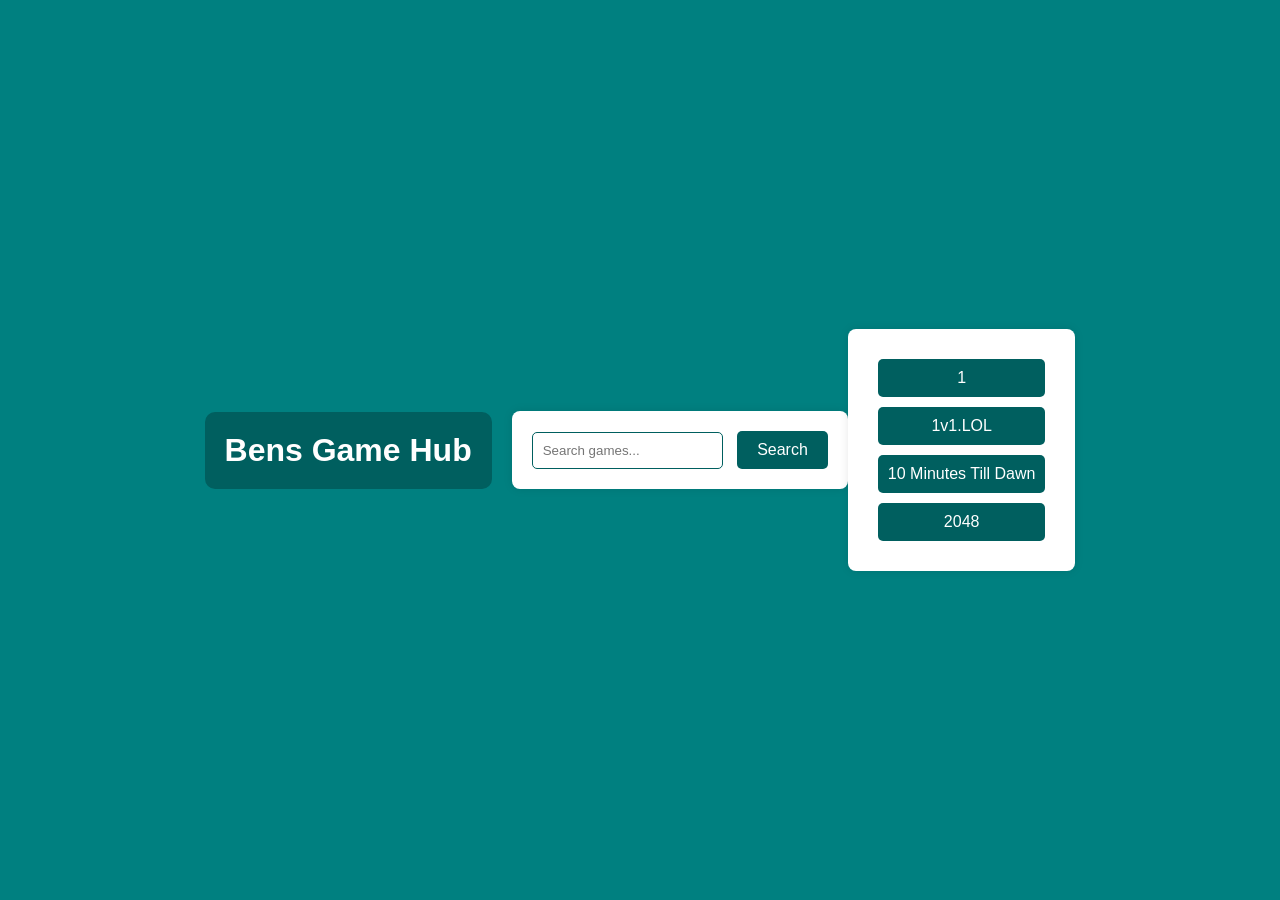
==== index.html @ 1ab4d245 "Update index.html" ====
<!DOCTYPE html>
<html lang="en">
<head>
    <meta charset="UTF-8">
    <meta name="description" content="The Best website for unblocked games!">
    <meta name="keywords" content="Games,Unblocked Games,Unity,WebGL,Unblocked,Google Sites,tyler's game hub,tyler's unblocked games,tyler's games unblocked">
    <meta name="author" content="Ben H">
    <meta name="viewport" content="width=device-width, initial-scale=1.0">
    <title>Tyler's Game Hub</title>
    <link rel="icon" type="image/x-icon" href="resources/favicon.ico">
    <link rel="stylesheet" href="style.css" />
    <style>
        body {
            background-color: #008080; /* Teal background */
            color: white;
            font-family: Arial, sans-serif;
        }
        .heading h1 {
            text-align: center;
            padding: 20px;
            background-color: #005f5f; /* Darker teal */
            border-radius: 10px;
            margin: 20px;
        }
        .container {
            text-align: center;
        }
        .button, .search-button {
            background-color: #005f5f;
            color: white;
            border: none;
            border-radius: 5px;
            padding: 10px 20px;
            text-decoration: none;
            display: inline-block;
            font-size: 16px;
            cursor: pointer;
        }
        .button:hover, .search-button:hover {
            background-color: #004f4f;
        }
        .search-bar {
            padding: 10px;
            border-radius: 5px;
            border: 1px solid #005f5f;
            margin-right: 10px;
        }
        .link {
            display: block;
            padding: 10px;
            background-color: #005f5f;
            color: white;
            text-decoration: none;
            margin: 10px;
            border-radius: 5px;
        }
        .link:hover {
            background-color: #004f4f;
        }
        footer {
            text-align: center;
            padding: 10px;
            margin-top: 20px;
        }
        footer a {
            color: white;
            text-decoration: none;
            margin: 0 10px;
        }
    </style>
</head>
<body>
    <div class="heading">
        <h1>Bens Game Hub</h1>
    </div>
    <div class="container">
        <input type="text" class="search-bar" placeholder="Search games...">
        <button class="search-button">Search</button>
    </div>
    <br><br>
    <div class="container">
        <a href="1" class="link">1</a>
        <a href="1v1.lol" class="link">1v1.LOL</a>
        <a href="10minutestilldawn" class="link">10 Minutes Till Dawn</a>
        <a href="2048" class="link">2048</a>
        <!-- Add more links as needed -->
    </div>
    <footer>
        <div>
            
        </div>
    </footer>
</body>
</html>
---- style.css ----
body {
    font-family: Arial, sans-serif;
    background-color: #f0f0f0;
    display: flex;
    justify-content: center;
    align-items: center;
    height: 100vh;
    margin: 0;
}

.container {
    text-align: center;
    padding: 20px;
    background-color: white;
    border-radius: 8px;
    box-shadow: 0 0 10px rgba(0, 0, 0, 0.1);
}

h1 {
    margin-bottom: 20px;
}

#search-box {
    width: 80%;
    padding: 10px;
    margin-bottom: 20px;
    border: 1px solid #ccc;
    border-radius: 4px;
}

.link-container {
    display: flex;
    flex-direction: column;
    align-items: center;
}

.link-container a {
    display: inline-block;
    padding: 10px 20px;
    margin: 5px 0;
    border: none;
    border-radius: 4px;
    background-color: #007bff;
    color: white;
    text-decoration: none;
    transition: background-color 0.3s, transform 0.3s;
}

.link-container a:hover {
    background-color: #0056b3;
    transform: scale(1.1);
}

.footer {
    margin-top: 20px;
}
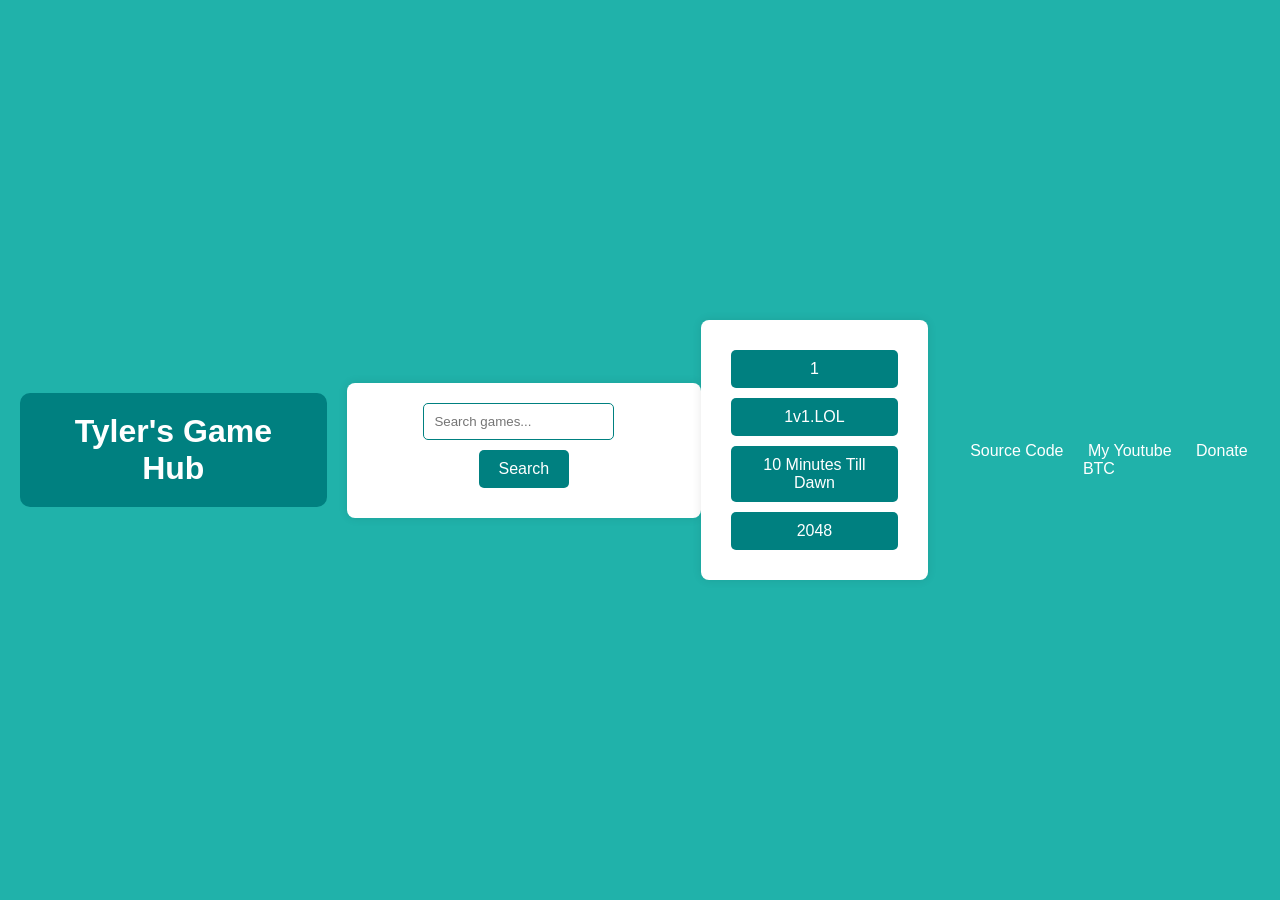
==== commit 3ef6847c: "Update index.html" ====
--- a/index.html
+++ b/index.html
@@ -4,21 +4,21 @@
     <meta charset="UTF-8">
     <meta name="description" content="The Best website for unblocked games!">
     <meta name="keywords" content="Games,Unblocked Games,Unity,WebGL,Unblocked,Google Sites,tyler's game hub,tyler's unblocked games,tyler's games unblocked">
-    <meta name="author" content="Ben H">
+    <meta name="author" content="Tyler Palko">
     <meta name="viewport" content="width=device-width, initial-scale=1.0">
     <title>Tyler's Game Hub</title>
     <link rel="icon" type="image/x-icon" href="resources/favicon.ico">
     <link rel="stylesheet" href="style.css" />
     <style>
         body {
-            background-color: #008080; /* Teal background */
+            background-color: #20B2AA; /* Light teal background */
             color: white;
             font-family: Arial, sans-serif;
         }
         .heading h1 {
             text-align: center;
             padding: 20px;
-            background-color: #005f5f; /* Darker teal */
+            background-color: #008080; /* Darker teal */
             border-radius: 10px;
             margin: 20px;
         }
@@ -26,7 +26,7 @@
             text-align: center;
         }
         .button, .search-button {
-            background-color: #005f5f;
+            background-color: #008080;
             color: white;
             border: none;
             border-radius: 5px;
@@ -35,27 +35,28 @@
             display: inline-block;
             font-size: 16px;
             cursor: pointer;
+            margin: 10px;
         }
         .button:hover, .search-button:hover {
-            background-color: #004f4f;
+            background-color: #007070;
         }
         .search-bar {
             padding: 10px;
             border-radius: 5px;
-            border: 1px solid #005f5f;
+            border: 1px solid #008080;
             margin-right: 10px;
         }
         .link {
             display: block;
             padding: 10px;
-            background-color: #005f5f;
+            background-color: #008080;
             color: white;
             text-decoration: none;
             margin: 10px;
             border-radius: 5px;
         }
         .link:hover {
-            background-color: #004f4f;
+            background-color: #007070;
         }
         footer {
             text-align: center;
@@ -68,14 +69,27 @@
             margin: 0 10px;
         }
     </style>
+    <script>
+        function searchGames() {
+            let input = document.querySelector('.search-bar').value.toLowerCase();
+            let links = document.querySelectorAll('.link');
+            links.forEach(link => {
+                if (link.textContent.toLowerCase().includes(input)) {
+                    link.style.display = '';
+                } else {
+                    link.style.display = 'none';
+                }
+            });
+        }
+    </script>
 </head>
 <body>
     <div class="heading">
-        <h1>Bens Game Hub</h1>
+        <h1>Tyler's Game Hub</h1>
     </div>
     <div class="container">
         <input type="text" class="search-bar" placeholder="Search games...">
-        <button class="search-button">Search</button>
+        <button class="search-button" onclick="searchGames()">Search</button>
     </div>
     <br><br>
     <div class="container">
@@ -87,9 +101,10 @@
     </div>
     <footer>
         <div>
-            
+            <a href="https://github.com/TylerPalko/gamehub">Source Code</a>
+            <a href="https://www.youtube.com/channel/UC8Sz_LcrkLErkxXbWKlW59A">My Youtube</a>
+            <a href="bitcoin:bc1q5072l0wec75kvatudg3qh8zxk40dmem0d0zu0kzszemxc87qqv9s9z608y">Donate BTC</a>
         </div>
     </footer>
 </body>
 </html>
-
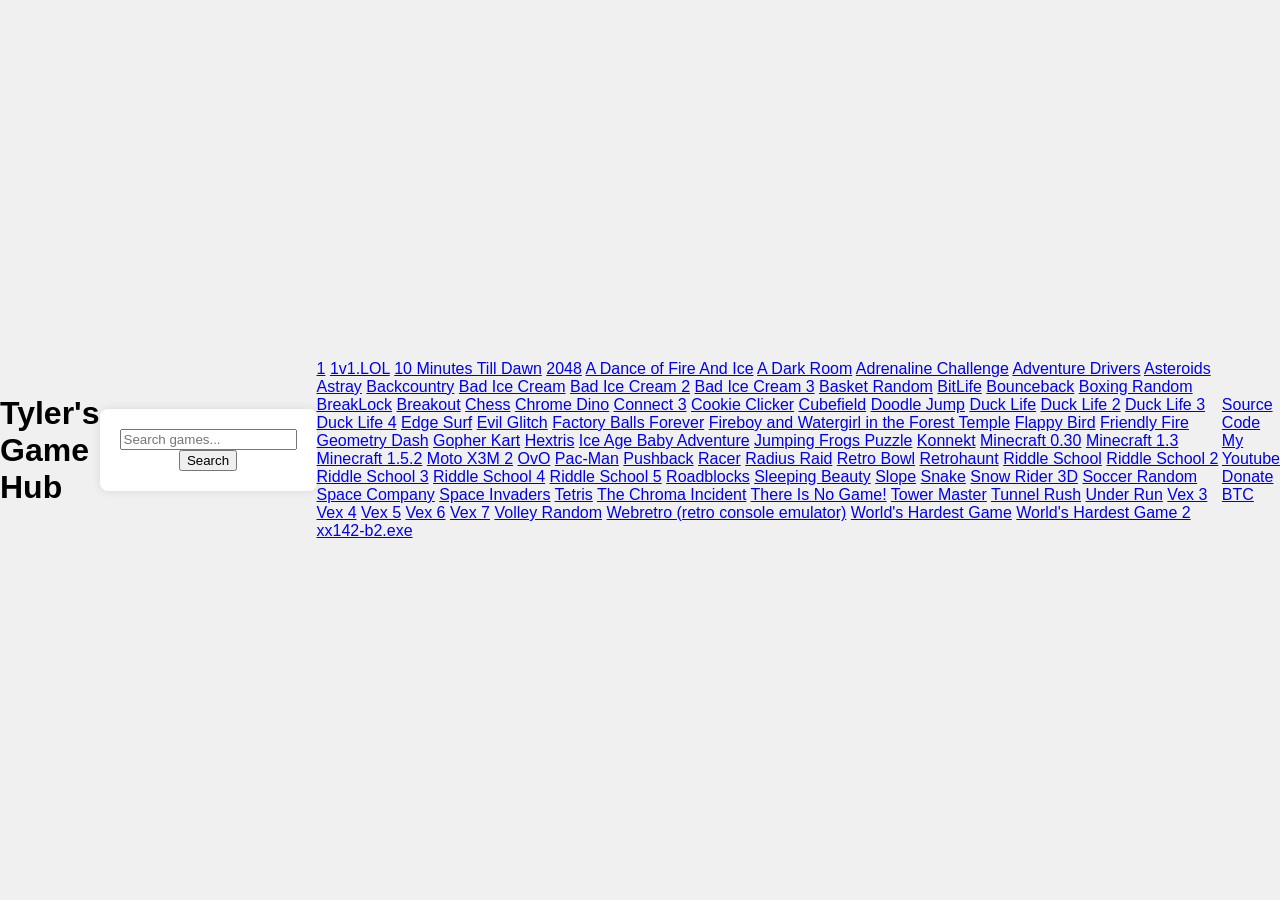
==== commit 48d97dc3: "Update index.html" ====
--- a/index.html
+++ b/index.html
@@ -8,80 +8,7 @@
     <meta name="viewport" content="width=device-width, initial-scale=1.0">
     <title>Tyler's Game Hub</title>
     <link rel="icon" type="image/x-icon" href="resources/favicon.ico">
-    <link rel="stylesheet" href="style.css" />
-    <style>
-        body {
-            background-color: #20B2AA; /* Light teal background */
-            color: white;
-            font-family: Arial, sans-serif;
-        }
-        .heading h1 {
-            text-align: center;
-            padding: 20px;
-            background-color: #008080; /* Darker teal */
-            border-radius: 10px;
-            margin: 20px;
-        }
-        .container {
-            text-align: center;
-        }
-        .button, .search-button {
-            background-color: #008080;
-            color: white;
-            border: none;
-            border-radius: 5px;
-            padding: 10px 20px;
-            text-decoration: none;
-            display: inline-block;
-            font-size: 16px;
-            cursor: pointer;
-            margin: 10px;
-        }
-        .button:hover, .search-button:hover {
-            background-color: #007070;
-        }
-        .search-bar {
-            padding: 10px;
-            border-radius: 5px;
-            border: 1px solid #008080;
-            margin-right: 10px;
-        }
-        .link {
-            display: block;
-            padding: 10px;
-            background-color: #008080;
-            color: white;
-            text-decoration: none;
-            margin: 10px;
-            border-radius: 5px;
-        }
-        .link:hover {
-            background-color: #007070;
-        }
-        footer {
-            text-align: center;
-            padding: 10px;
-            margin-top: 20px;
-        }
-        footer a {
-            color: white;
-            text-decoration: none;
-            margin: 0 10px;
-        }
-    </style>
-    <script>
-        function searchGames() {
-            let input = document.querySelector('.search-bar').value.toLowerCase();
-            let links = document.querySelectorAll('.link');
-            links.forEach(link => {
-                if (link.textContent.toLowerCase().includes(input)) {
-                    link.style.display = '';
-                } else {
-                    link.style.display = 'none';
-                }
-            });
-        }
-    </script>
+    <link rel="stylesheet" href="style.css">
 </head>
 <body>
     <div class="heading">
@@ -91,13 +18,89 @@
         <input type="text" class="search-bar" placeholder="Search games...">
         <button class="search-button" onclick="searchGames()">Search</button>
     </div>
-    <br><br>
-    <div class="container">
+    <div class="links">
         <a href="1" class="link">1</a>
         <a href="1v1.lol" class="link">1v1.LOL</a>
         <a href="10minutestilldawn" class="link">10 Minutes Till Dawn</a>
         <a href="2048" class="link">2048</a>
-        <!-- Add more links as needed -->
+        <a href="adanceoffireandice" class="link">A Dance of Fire And Ice</a>
+        <a href="adarkroom" class="link">A Dark Room</a>
+        <a href="adrenalinechallenge" class="link">Adrenaline Challenge</a>
+        <a href="adventuredrivers" class="link">Adventure Drivers</a>
+        <a href="asteroids" class="link">Asteroids</a>
+        <a href="astray" class="link">Astray</a>
+        <a href="backcountry" class="link">Backcountry</a>
+        <a href="badicecream" class="link">Bad Ice Cream</a>
+        <a href="badicecream2" class="link">Bad Ice Cream 2</a>
+        <a href="badicecream3" class="link">Bad Ice Cream 3</a>
+        <a href="basketrandom" class="link">Basket Random</a>
+        <a href="bitlife" class="link">BitLife</a>
+        <a href="bounceback" class="link">Bounceback</a>
+        <a href="boxingrandom" class="link">Boxing Random</a>
+        <a href="breaklock" class="link">BreakLock</a>
+        <a href="breakout" class="link">Breakout</a>
+        <a href="chess" class="link">Chess</a>
+        <a href="chromedino" class="link">Chrome Dino</a>
+        <a href="connect3" class="link">Connect 3</a>
+        <a href="cookieclicker" class="link">Cookie Clicker</a>
+        <a href="cubefield" class="link">Cubefield</a>
+        <a href="doodlejump" class="link">Doodle Jump</a>
+        <a href="ducklife" class="link">Duck Life</a>
+        <a href="ducklife2" class="link">Duck Life 2</a>
+        <a href="ducklife3" class="link">Duck Life 3</a>
+        <a href="ducklife4" class="link">Duck Life 4</a>
+        <a href="edgesurf" class="link">Edge Surf</a>
+        <a href="evilglitch" class="link">Evil Glitch</a>
+        <a href="factoryballsforever" class="link">Factory Balls Forever</a>
+        <a href="fireboyandwatergirlintheforesttemple" class="link">Fireboy and Watergirl in the Forest Temple</a>
+        <a href="flappybird" class="link">Flappy Bird</a>
+        <a href="friendlyfire" class="link">Friendly Fire</a>
+        <a href="geometrydash" class="link">Geometry Dash</a>
+        <a href="gopherkart" class="link">Gopher Kart</a>
+        <a href="hextris" class="link">Hextris</a>
+        <a href="iceagebabyadventure" class="link">Ice Age Baby Adventure</a>
+        <a href="jumpingfrogspuzzle" class="link">Jumping Frogs Puzzle</a>
+        <a href="konnekt" class="link">Konnekt</a>
+        <a href="minecraft0.30" class="link">Minecraft 0.30</a>
+        <a href="minecraft1.3" class="link">Minecraft 1.3</a>
+        <a href="minecraft1.5.2" class="link">Minecraft 1.5.2</a>
+        <a href="motox3m2" class="link">Moto X3M 2</a>
+        <a href="ovo" class="link">OvO</a>
+        <a href="pacman" class="link">Pac-Man</a>
+        <a href="pushback" class="link">Pushback</a>
+        <a href="racer" class="link">Racer</a>
+        <a href="radiusraid" class="link">Radius Raid</a>
+        <a href="retrobowl" class="link">Retro Bowl</a>
+        <a href="retrohaunt" class="link">Retrohaunt</a>
+        <a href="riddleschool" class="link">Riddle School</a>
+        <a href="riddleschool2" class="link">Riddle School 2</a>
+        <a href="riddleschool3" class="link">Riddle School 3</a>
+        <a href="riddleschool4" class="link">Riddle School 4</a>
+        <a href="riddleschool5" class="link">Riddle School 5</a>
+        <a href="roadblocks" class="link">Roadblocks</a>
+        <a href="sleepingbeauty" class="link">Sleeping Beauty</a>
+        <a href="slope" class="link">Slope</a>
+        <a href="snake" class="link">Snake</a>
+        <a href="snowrider3d" class="link">Snow Rider 3D</a>
+        <a href="soccerrandom" class="link">Soccer Random</a>
+        <a href="spacecompany" class="link">Space Company</a>
+        <a href="spaceinvaders" class="link">Space Invaders</a>
+        <a href="tetris" class="link">Tetris</a>
+        <a href="thechromaincident" class="link">The Chroma Incident</a>
+        <a href="thereisnogame" class="link">There Is No Game!</a>
+        <a href="towermaster" class="link">Tower Master</a>
+        <a href="tunnelrush" class="link">Tunnel Rush</a>
+        <a href="underrun" class="link">Under Run</a>
+        <a href="vex3" class="link">Vex 3</a>
+        <a href="vex4" class="link">Vex 4</a>
+        <a href="vex5" class="link">Vex 5</a>
+        <a href="vex6" class="link">Vex 6</a>
+        <a href="vex7" class="link">Vex 7</a>
+        <a href="volleyrandom" class="link">Volley Random</a>
+        <a href="webretro" class="link">Webretro (retro console emulator)</a>
+        <a href="worldshardestgame" class="link">World's Hardest Game</a>
+        <a href="worldshardestgame2" class="link">World's Hardest Game 2</a>
+        <a href="xx142b2.exe" class="link">xx142-b2.exe</a>
     </div>
     <footer>
         <div>
@@ -106,5 +109,8 @@
             <a href="bitcoin:bc1q5072l0wec75kvatudg3qh8zxk40dmem0d0zu0kzszemxc87qqv9s9z608y">Donate BTC</a>
         </div>
     </footer>
-</body>
-</html>
+    <script>
+        function searchGames() {
+            let input = document.querySelector('.search-bar').value.toLowerCase();
+            let links = document.querySelectorAll('.link');
+            links
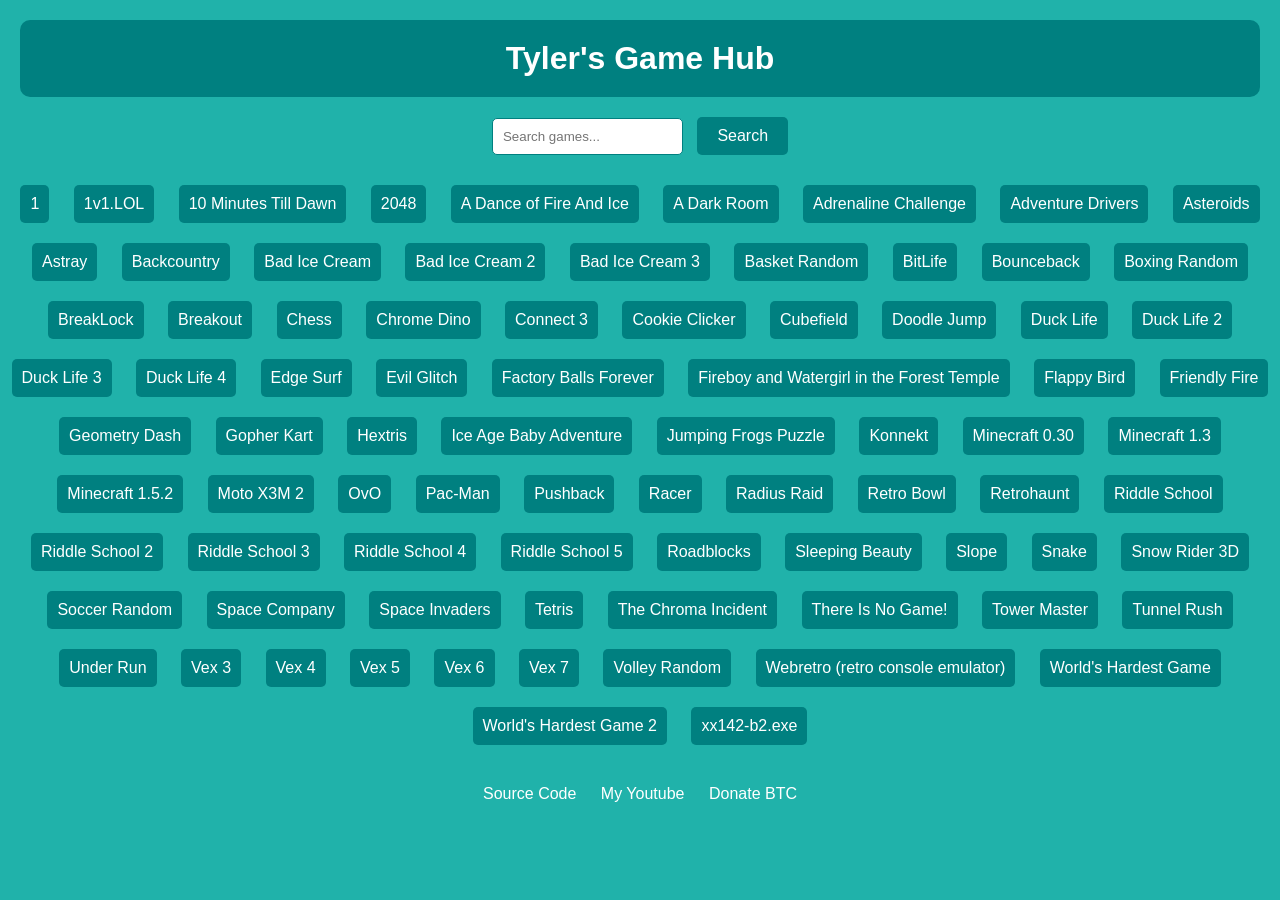
==== commit ce83acdd: "Update index.html" ====
--- a/index.html
+++ b/index.html
@@ -111,6 +111,3 @@
     </footer>
     <script>
         function searchGames() {
-            let input = document.querySelector('.search-bar').value.toLowerCase();
-            let links = document.querySelectorAll('.link');
-            links
--- a/style.css
+++ b/style.css
@@ -1,57 +1,72 @@
 body {
+    background-color: #20B2AA; /* Light teal background */
+    color: white;
     font-family: Arial, sans-serif;
-    background-color: #f0f0f0;
-    display: flex;
-    justify-content: center;
-    align-items: center;
-    height: 100vh;
     margin: 0;
+    padding: 0;
+}
+
+.heading h1 {
+    text-align: center;
+    padding: 20px;
+    background-color: #008080; /* Darker teal */
+    border-radius: 10px;
+    margin: 20px;
 }
 
 .container {
     text-align: center;
-    padding: 20px;
-    background-color: white;
-    border-radius: 8px;
-    box-shadow: 0 0 10px rgba(0, 0, 0, 0.1);
-}
-
-h1 {
     margin-bottom: 20px;
 }
 
-#search-box {
-    width: 80%;
+.search-bar {
     padding: 10px;
-    margin-bottom: 20px;
-    border: 1px solid #ccc;
-    border-radius: 4px;
+    border-radius: 5px;
+    border: 1px solid #008080;
+    margin-right: 10px;
 }
 
-.link-container {
-    display: flex;
-    flex-direction: column;
-    align-items: center;
+.search-button {
+    background-color: #008080;
+    color: white;
+    border: none;
+    border-radius: 5px;
+    padding: 10px 20px;
+    font-size: 16px;
+    cursor: pointer;
 }
 
-.link-container a {
-    display: inline-block;
-    padding: 10px 20px;
-    margin: 5px 0;
-    border: none;
-    border-radius: 4px;
-    background-color: #007bff;
-    color: white;
-    text-decoration: none;
-    transition: background-color 0.3s, transform 0.3s;
+.search-button:hover {
+    background-color: #007070;
 }
 
-.link-container a:hover {
-    background-color: #0056b3;
-    transform: scale(1.1);
-}
-
-.footer {
+.links {
+    text-align: center;
     margin-top: 20px;
 }
 
+.link {
+    display: inline-block;
+    padding: 10px;
+    background-color: #008080;
+    color: white;
+    text-decoration: none;
+    margin: 10px;
+    border-radius: 5px;
+}
+
+.link:hover {
+    background-color: #007070;
+}
+
+footer {
+    text-align: center;
+    padding: 10px;
+    margin-top: 20px;
+}
+
+footer a {
+    color: white;
+    text-decoration: none;
+    margin: 0 10px;
+}
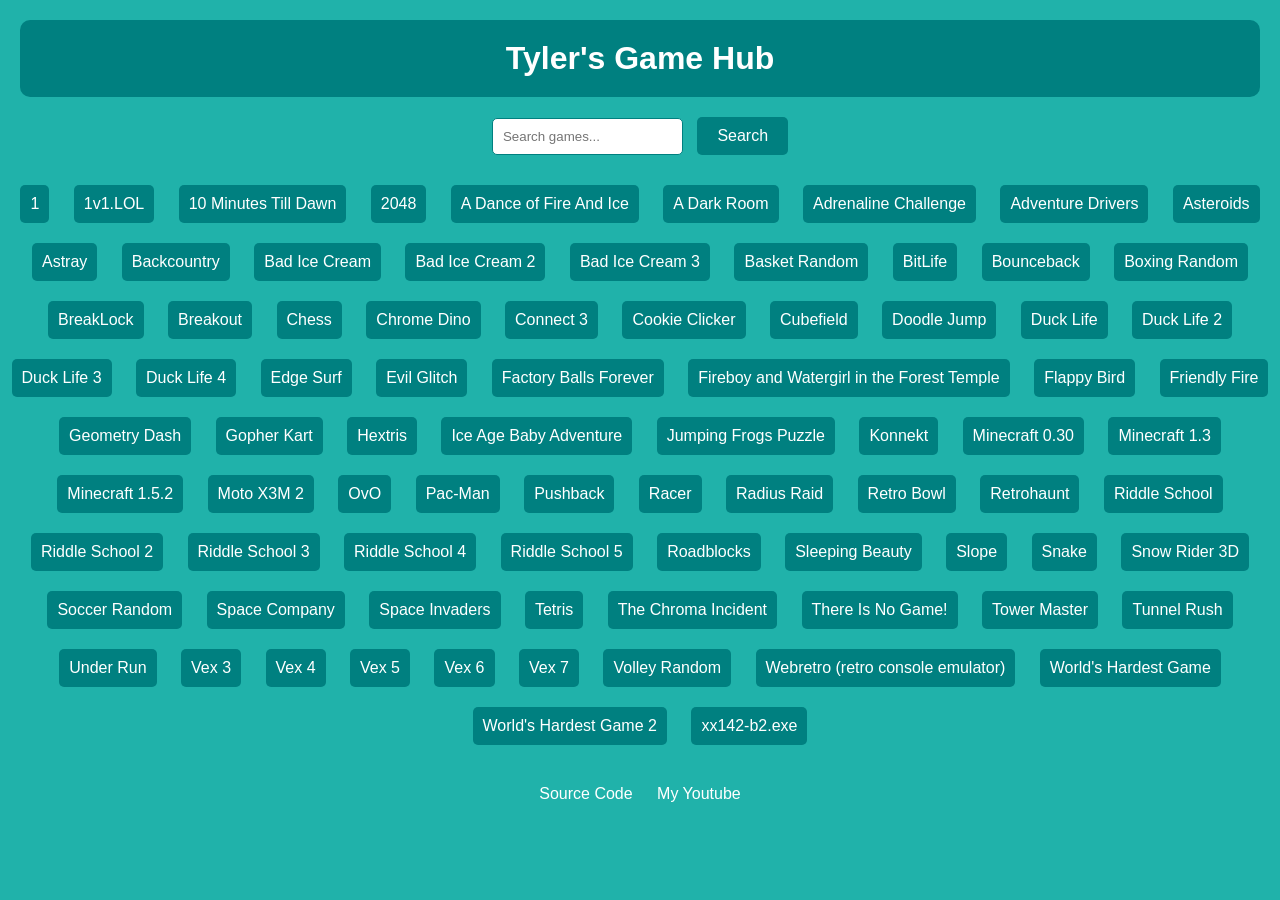
==== commit 01c0c8a9: "Update index.html" ====
--- a/index.html
+++ b/index.html
@@ -106,8 +106,4 @@
         <div>
             <a href="https://github.com/TylerPalko/gamehub">Source Code</a>
             <a href="https://www.youtube.com/channel/UC8Sz_LcrkLErkxXbWKlW59A">My Youtube</a>
-            <a href="bitcoin:bc1q5072l0wec75kvatudg3qh8zxk40dmem0d0zu0kzszemxc87qqv9s9z608y">Donate BTC</a>
-        </div>
-    </footer>
-    <script>
-        function searchGames() {
+            <a href="bitcoin
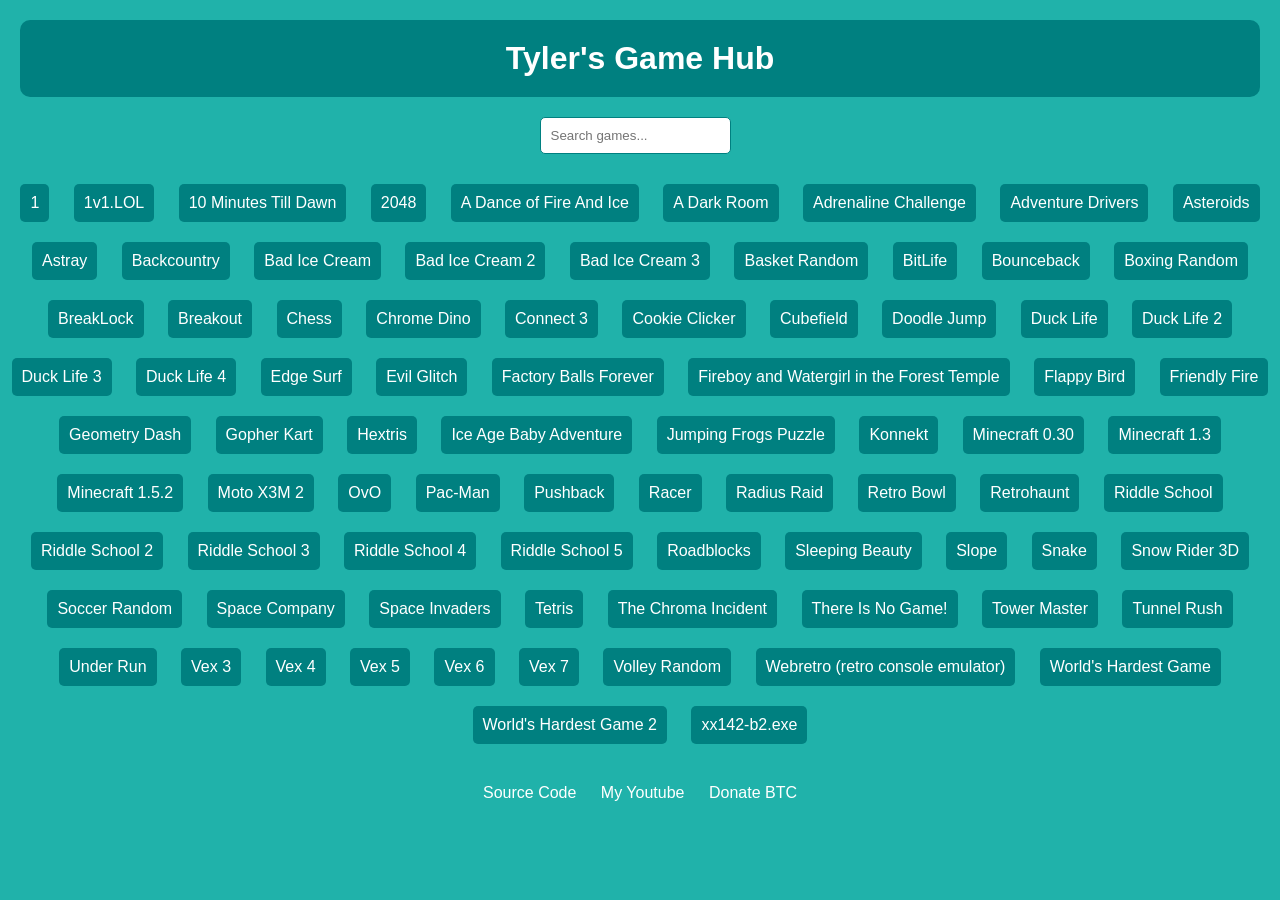
==== commit 1c5463a2: "Update index.html" ====
--- a/index.html
+++ b/index.html
@@ -15,8 +15,7 @@
         <h1>Tyler's Game Hub</h1>
     </div>
     <div class="container">
-        <input type="text" class="search-bar" placeholder="Search games...">
-        <button class="search-button" onclick="searchGames()">Search</button>
+        <input type="text" class="search-bar" placeholder="Search games..." onkeyup="searchGames()">
     </div>
     <div class="links">
         <a href="1" class="link">1</a>
@@ -106,4 +105,9 @@
         <div>
             <a href="https://github.com/TylerPalko/gamehub">Source Code</a>
             <a href="https://www.youtube.com/channel/UC8Sz_LcrkLErkxXbWKlW59A">My Youtube</a>
-            <a href="bitcoin
+            <a href="bitcoin:bc1q5072l0wec75kvatudg3qh8zxk40dmem0d0zu0kzszemxc87qqv9s9z608y">Donate BTC</a>
+        </div>
+    </footer>
+    <script>
+        function searchGames() {
+            let input = document.querySelector('.
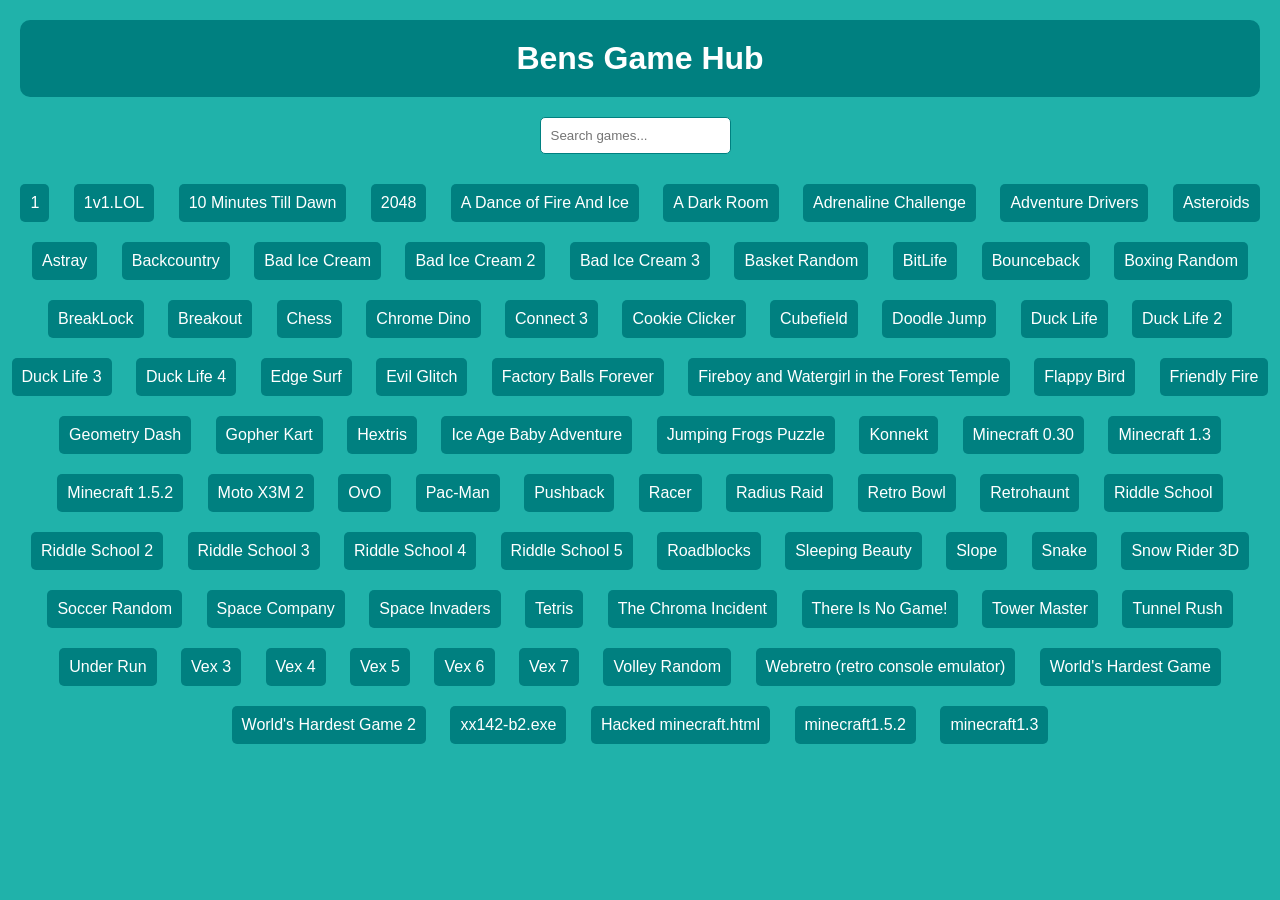
==== commit 213c8a12: "Update index.html" ====
--- a/index.html
+++ b/index.html
@@ -3,21 +3,22 @@
 <head>
     <meta charset="UTF-8">
     <meta name="description" content="The Best website for unblocked games!">
-    <meta name="keywords" content="Games,Unblocked Games,Unity,WebGL,Unblocked,Google Sites,tyler's game hub,tyler's unblocked games,tyler's games unblocked">
-    <meta name="author" content="Tyler Palko">
+    <meta name="keywords" content="Games,Unblocked Games,Unity,WebGL,Unblocked,Google Sites,Bens game hub,bens unblocked games,Bens games unblocked">
+    <meta name="author" content="BenH">
     <meta name="viewport" content="width=device-width, initial-scale=1.0">
-    <title>Tyler's Game Hub</title>
+    <title>Bens Game Hub</title>
     <link rel="icon" type="image/x-icon" href="resources/favicon.ico">
     <link rel="stylesheet" href="style.css">
 </head>
 <body>
     <div class="heading">
-        <h1>Tyler's Game Hub</h1>
+        <h1>Bens Game Hub</h1>
     </div>
     <div class="container">
         <input type="text" class="search-bar" placeholder="Search games..." onkeyup="searchGames()">
     </div>
-    <div class="links">
+    <div class="links" id="gameLinks">
+        <!-- All your game links are preserved here -->
         <a href="1" class="link">1</a>
         <a href="1v1.lol" class="link">1v1.LOL</a>
         <a href="10minutestilldawn" class="link">10 Minutes Till Dawn</a>
@@ -100,14 +101,19 @@
         <a href="worldshardestgame" class="link">World's Hardest Game</a>
         <a href="worldshardestgame2" class="link">World's Hardest Game 2</a>
         <a href="xx142b2.exe" class="link">xx142-b2.exe</a>
+        <a href="Minecraft 1.8" class="link">Hacked minecraft.html</a>
+        <a href="Minecraft 1.5" class="link">minecraft1.5.2</a>
+        <a href="Minecraft 1.3" class="link">minecraft1.3</a>
     </div>
     <footer>
-        <div>
-            <a href="https://github.com/TylerPalko/gamehub">Source Code</a>
-            <a href="https://www.youtube.com/channel/UC8Sz_LcrkLErkxXbWKlW59A">My Youtube</a>
-            <a href="bitcoin:bc1q5072l0wec75kvatudg3qh8zxk40dmem0d0zu0kzszemxc87qqv9s9z608y">Donate BTC</a>
-        </div>
+        <div></div>
     </footer>
     <script>
         function searchGames() {
-            let input = document.querySelector('.
+            let input = document.querySelector('.search-bar').value.toLowerCase();
+            let links = document.querySelectorAll('.link');
+
+            links.forEach(link => {
+                let text = link.textContent.toLowerCase();
+                if (text.includes(input)) {
+                    link
